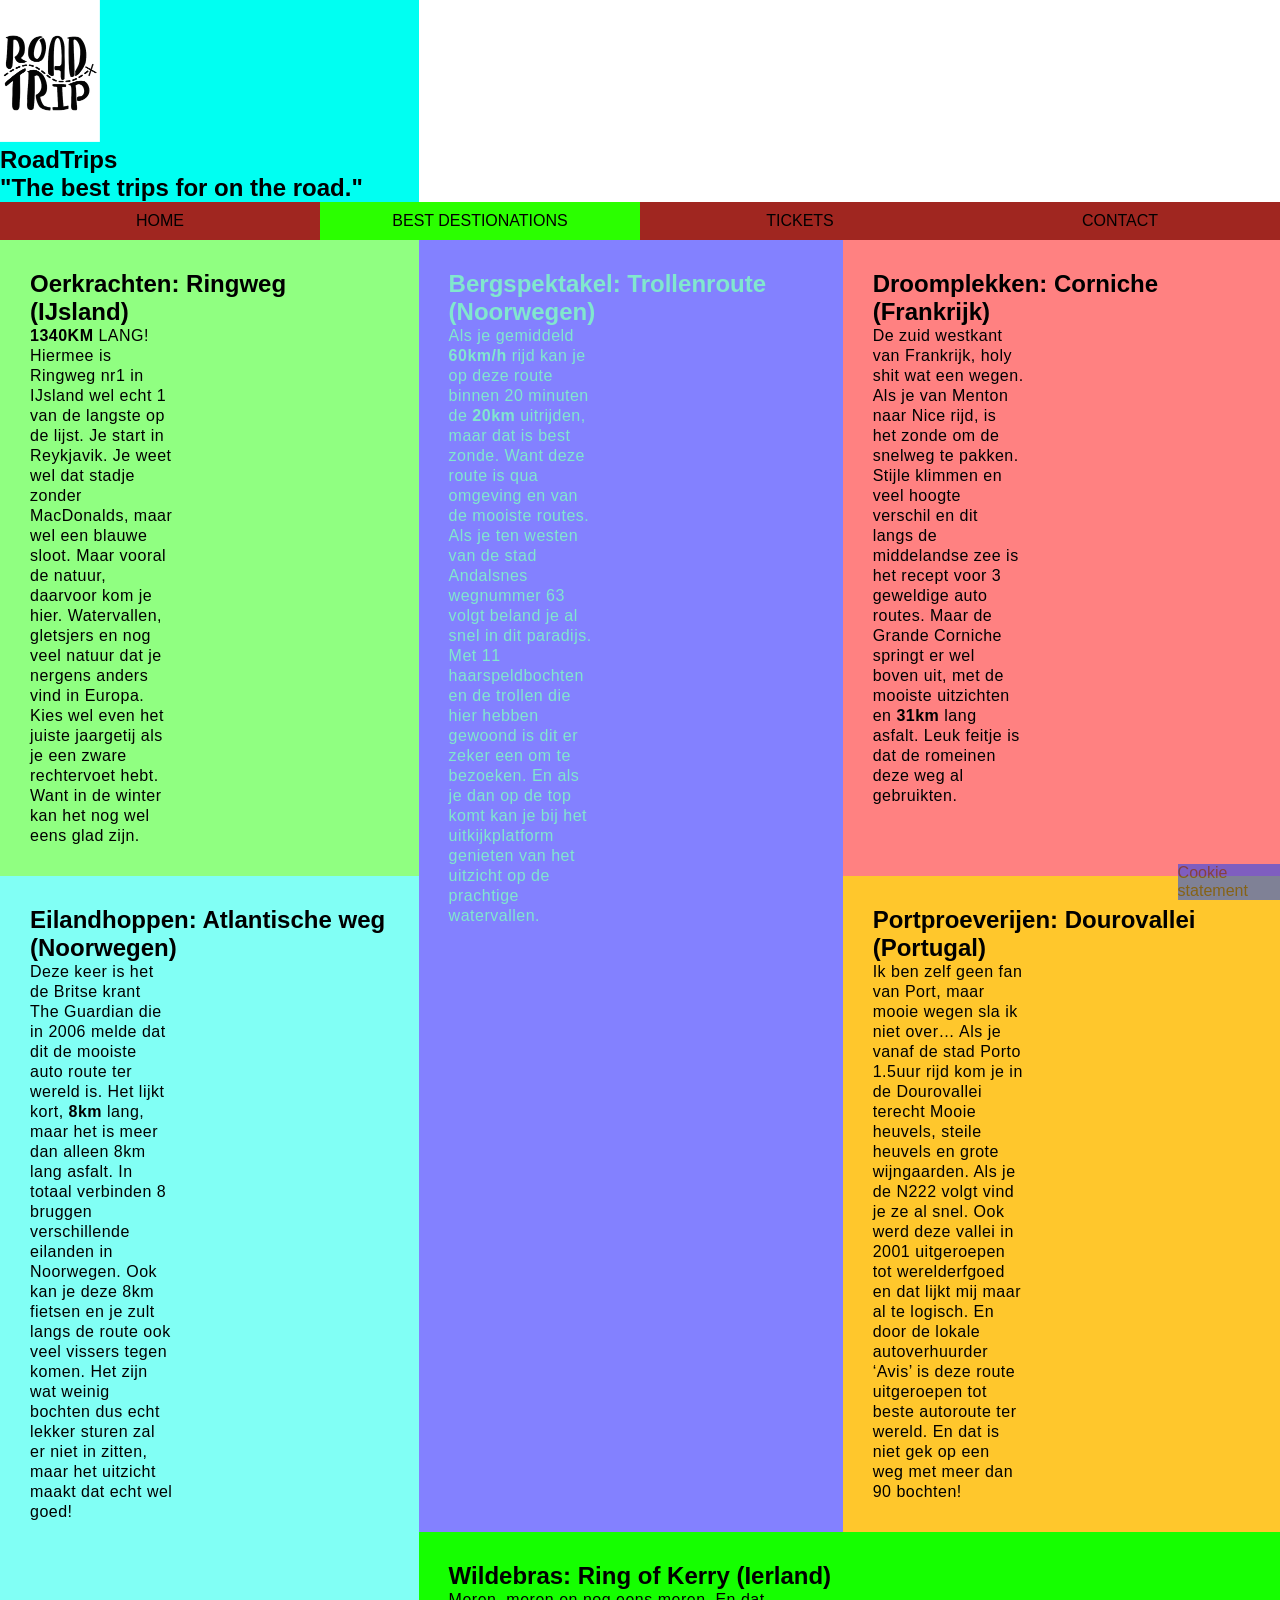
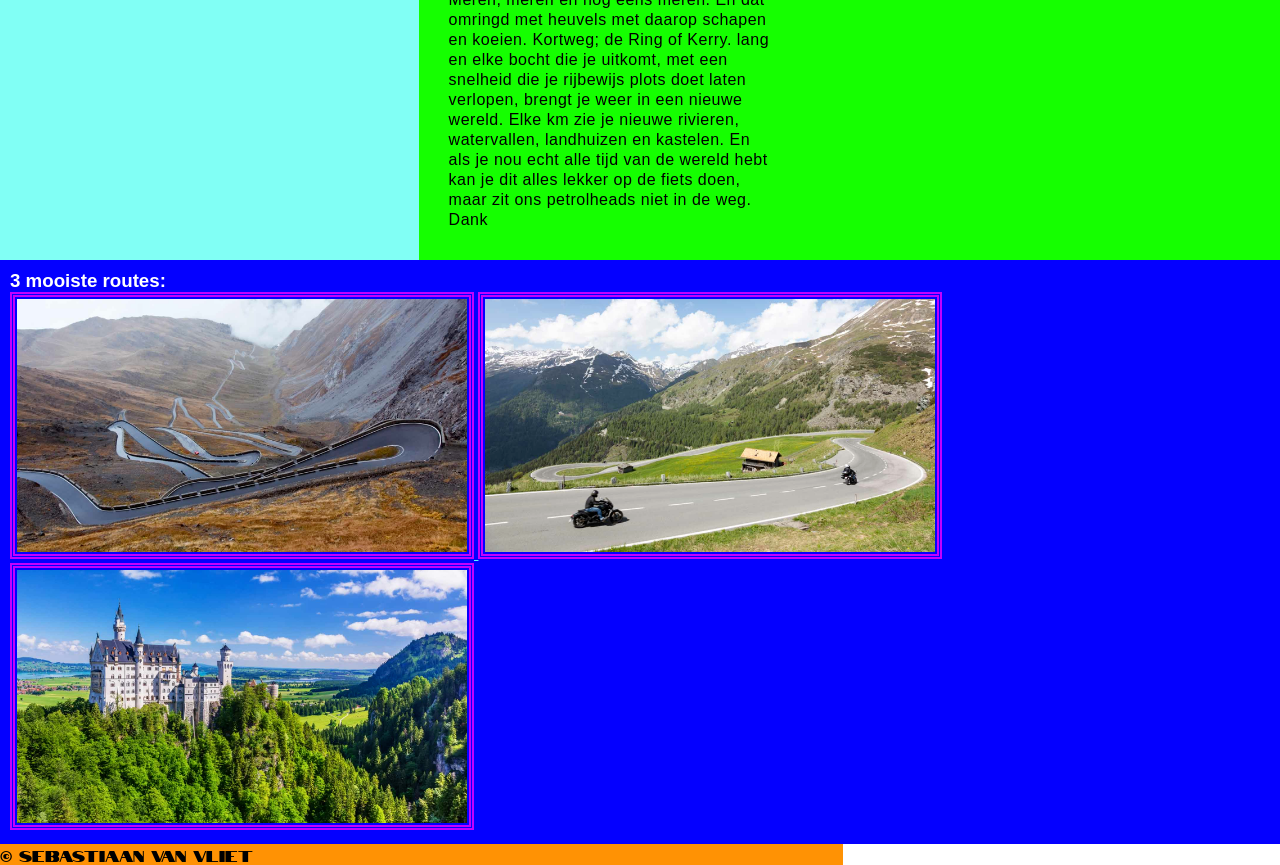
==== bestdestinations.html @ 577fb37e "gekopieerde code van andere map" ====
<!DOCTYPE html>
<html lang="nl">
<meta charset="utf-8" />
<meta name="author" content="Sebastiaan van Vliet">
<!--  [webmarkup assesment] -->	
		<title>Road trips</title>	
		<link rel="icon" alt="Klein plaatje van een auto" title="faviconlogo"  href="img/favicon.png" type="image/x-icon"/>
		<link rel= "stylesheet" type= "text/css" href= "css/stylesheet.css" />
		<!-- font notable -->
		<link rel="preconnect" href="https://fonts.googleapis.com">
		<link rel="preconnect" href="https://fonts.gstatic.com" crossorigin>
		<link href="https://fonts.googleapis.com/css2?family=Notable&display=swap" rel="stylesheet">	
		<!--  -->
	</head>	
			
<body>
	<section id="grid-container-best">
	<header id="bestdestheader">
		<img src="img/logo.png" id="logo" alt="Logo van roadtrip" title="logo van de website">
		<h1>RoadTrips</h1>
		<h2>"The best trips for on the road."</h2>	
	</header>
	
	<nav id="hamburgernavigation">
		<label for="hamburger">&#9776;</label>
        <input type="checkbox" id="hamburger" />
        <section id="itemshamnav">
			<a href="index.html">Home</a>
			<a class="selectednav" href="bestdestinations.html">Best destionations</a>
            <a href="tickets.html">Tickets</a>
            <a href="contact.html">Contact</a>
		</section>
	</nav>

	<article id="destination1">				
		<h2>Bergspektakel: Trollenroute (Noorwegen)</h2>
		<section class="article-container">
			<p class="articletext-best"> 					
				Als je gemiddeld <strong>60km/h</strong> rijd kan je op deze route binnen 20 minuten de <strong>20km</strong> uitrijden, maar dat is best zonde. 
				Want deze route is qua omgeving en van de mooiste routes. Als je ten westen van de stad Andalsnes wegnummer 63 volgt beland je al snel in dit paradijs. 
				Met 11 haarspeldbochten en de trollen die hier hebben gewoond is dit er zeker een om te bezoeken. 
				En als je dan op de top komt kan je bij het uitkijkplatform genieten van het uitzicht op de prachtige watervallen.			
			</p>			
		</section>
	</article>
			
	<article id="destination2">				
		<h2>Oerkrachten: Ringweg (IJsland)</h2>
		<section class="article-container">
			<p class="articletext-best">				
				<strong>1340KM</strong> LANG! Hiermee is Ringweg nr1 in IJsland wel echt 1 van de langste op de lijst. 
				Je start in Reykjavik. Je weet wel dat stadje zonder MacDonalds, maar wel een blauwe sloot. 
				Maar vooral de natuur, daarvoor kom je hier. Watervallen, gletsjers en nog veel natuur dat je nergens anders vind in Europa. 
				Kies wel even het juiste jaargetij als je een zware rechtervoet hebt. Want in de winter kan het nog wel eens glad zijn.
			</p>			
		</section>
	</article>	
			
	<article id="destination3">				
		<h2>Droomplekken: Corniche (Frankrijk)</h2>
		<section class="article-container">
			<p class="articletext-best">						
				De zuid westkant van Frankrijk, holy shit wat een wegen. 
				Als je van Menton naar Nice rijd, is het zonde om de snelweg te pakken. 
				Stijle klimmen en veel hoogte verschil en dit langs de middelandse zee is het recept voor 3 geweldige auto routes. 
				Maar de Grande Corniche springt er wel boven uit, met de mooiste uitzichten en <strong>31km</strong> lang asfalt. Leuk feitje is dat de romeinen deze weg al gebruikten.
			</p>			
		</section>				
	</article>

	<article id="destination4">				
		<h2>Portproeverijen: Dourovallei (Portugal)</h2>
		<section class="article-container">
			<p class="articletext-best">						
				Ik ben zelf geen fan van Port, maar mooie wegen sla ik niet over…
				Als je vanaf de stad Porto 1.5uur rijd kom je in de Dourovallei terecht Mooie heuvels, steile heuvels en grote wijngaarden. 
				Als je de N222 volgt vind je ze al snel. Ook werd deze vallei in 2001 uitgeroepen tot werelderfgoed en dat lijkt mij maar al te logisch. 
				En door de lokale autoverhuurder ‘Avis’ is deze route uitgeroepen tot beste autoroute ter wereld. En dat is niet gek op een weg met meer dan 90 bochten!
			</p>			
		</section>				
	</article>

	<article id="destination5">				
		<h2>Eilandhoppen: Atlantische weg (Noorwegen)</h2>
		<section class="article-container">
			<p class="articletext-best">						
				Deze keer is het de Britse krant The Guardian die in 2006 melde dat dit de mooiste auto route ter wereld is. 
				Het lijkt kort, <strong>8km</strong> lang, maar het is meer dan alleen 8km lang asfalt. In totaal verbinden 8 bruggen verschillende eilanden in Noorwegen. 
				Ook kan je deze 8km fietsen en je zult langs de route ook veel vissers tegen komen. Het zijn wat weinig bochten dus echt lekker sturen zal er niet in zitten, 
				maar het uitzicht maakt dat echt wel goed!
			</p>			
		</section>				
	</article>

	<article id="destination6">				
		<h2>Wildebras: Ring of Kerry (Ierland) </h2>
		<section class="article-container">
			<p class="articletext-best">						
				Meren, meren en nog eens meren. En dat omringd met heuvels met daarop schapen en koeien. 
				Kortweg; de Ring of Kerry. 
				<strong></strong> lang en elke bocht die je uitkomt, met een snelheid die je rijbewijs plots doet laten verlopen, brengt je weer in een nieuwe wereld. 
				Elke km zie je nieuwe rivieren, watervallen, landhuizen en kastelen. 
				En als je nou echt alle tijd van de wereld hebt kan je dit alles lekker op de fiets doen, maar zit ons petrolheads niet in de weg. Dank
			</p>			
		</section>				
	</article>
			
	<aside id="asidebest">
		<h3>3 mooiste routes:</h3>		
		<a href="https://www.anwb.nl/vakantie/inspiratie/de-mooiste-plekken-in-de-alpen" target="blank">
			<img src="img/stelvio.png" id="asideimage1" alt="Foto van Stelviopas" title="stelviofoto"/>
		</a>
		<a href="https://www.anwb.nl/vakantie/inspiratie/de-mooiste-plekken-in-de-alpen" target="blank">
			<img src="img/oostenrijk.png" id="asideimage2" alt="Foto van weg in Oostenrijk" title="oostenrijkfoto"/>
		</a>
		<a href="https://www.anwb.nl/vakantie/duitsland/beieren/bezienswaardigheden" target="blank">
			<img src="img/strasse.png" id="asideimage3" alt="Foto van Kasteel in Duitland" title="strassefoto"/>
		</a>
	</aside>
		
	<footer id="footer">&copy; Sebastiaan van Vliet</footer>
		
	<section id="cookieStatement">
		Cookie statement
    </section>
	
	</section>	

</body>
</html>
---- css/stylesheet.css ----
/*  */
* {
    padding: 0;
    margin: 0;
    border: 0;
}
/*  */






/*Pc grids*/
#grid-container {
    width: 100%;
    display: grid;

    grid-template-areas:
        'headerTag  headerTag   headerTag'
        'navTag     navTag      navTag'
        'videoTag   videoTag    videoTag'
        'stelvioTag stelvioTag  asideTag'
        'oostenrijkTag oostenrijkTag  asideTag'
        'duitslandTag duitslandTag  asideTag'
        'footerTag  footerTag   cookieTag';
}    

#grid-container-best {
            width: 100%;
            display: grid;
            grid-template-columns: auto auto auto;
            grid-template-areas:
                'headerTag          headerTag           headerTag'
                'navTag             navTag              navTag'        
                'destination2Tag    destination1Tag     destination3Tag'
                'destination5Tag    destination1Tag     destination4Tag'
                'destination5Tag    destination6Tag     destination6Tag' 
                'asidebestTag       asidebestTag        asidebestTag'
                'footerTag          footerTag           cookieTag';    
        }

 #grid-container-tickets {            
            display: grid;
            grid-template-columns: 40% 35% auto;            
            grid-template-areas:
                'headerTag          headerTag       headerTag'
                'navTag             navTag          navTag'        
                'ticketsinfoTag     ticketsinfoTag  ticketsinfoTag'
                'ticketsTag         ticketsTag      asideticketsTag'
                'ticketsTag         ticketsTag      asideticketsTag' 
                'ticketsTag         ticketsTag      asideticketsTag'
                'ticketsTag         ticketsTag      asideticketsTag'
                'ticketsTag         ticketsTag      asideticketsTag'
                'copyTag            copyTag         asideticketsTag'
                'copyTag            copyTag         asideticketsTag'
                'footerTag          footerTag       cookieTag';            
        }

#grid-container-contact {            
            display: grid;
            grid-template-columns: 30% 30% auto;            
            grid-template-areas:
                'headerTag          headerTag       headerTag'
                'navTag             navTag          navTag'        
                'contactTag         contactTag      asidecontactTag'
                'contactTag         contactTag      asidecontactTag'
                'contactTag         contactTag      asidecontactTag' 
                'contactTag         contactTag      asidecontactTag'
                'contactTag         contactTag      asidecontactTag'                
                'footerTag          footerTag       cookieTag'
                'footerTag          footerTag       cookieTag';            
        }
/*  */

#gaterug{
    color: #fff;
}
#gaterug:hover{
    color: burlywood;
}
#bodyvoorwaarde{
    background-color: rgb(0, 0, 0);
}
#voorwaardeinformatie{
    position: absolute;    
    top: 40%;
    left: 20%;   
    color: #fff;
}


        
/* PC MEDIA */
@media screen and (min-width: 1180px) {    

/* Coockie message */
.coockiemessage {
    z-index: 999;
    position: fixed;
    width: 100%;
    top: 0;
    right: 0;
    left: 0;
    height: 30px;
    text-align: center;
    line-height: 30px;
    background-color: #ff00ff; 
    color: rgb(0, 0, 0);       
}
.closecoockie {
    border: none;
    color: white;
    background-color: #6b0451;
    position: absolute;
    display: inline-block;
    right: 10px;
    top: 0;
    cursor: pointer;
    border-radius: 3px;    
    line-height: 30px;
    height: 30px;
    width: 30px;
    font-size: 16px;
    font-weight: bold;
}

.checkboxcoockie {
    display: none;
}
.checkboxcoockie:checked + .coockiemessage {
      transform: translateY(-50px);
}  
a {
    color: rgb(92, 242, 255);;
}
/*  */

    /* Index en algemeen */   
    /*Hamburger Pc and tablet*/
    #hamburgernavigation {
    width: 100%;
    background: #a02620;  
    }  
    #itemshamnav { 
      display: flex; 
    }  
    #itemshamnav a {
    flex-grow: 1;
    flex-basis: 0;
    padding: 10px;
    color: rgb(3, 0, 0);
    text-decoration: none;
    text-align: center;
    text-transform: uppercase;
    }
    #itemshamnav a:hover { 
    background: #2bff00; 
    }  
    #hamburgernavigation label, #hamburger { 
    display: none; 
    }
    /* */
    .moreinfo:link{
        color: #51ff00;
    }
    .moreinfo:visited{
        color: #ff0040;
    }
    .moreinfo:hover{
        color: #00ffdd;
    }
    .moreinfo:active{
        color: #a200ff;
    }
    body{
        font-family: Arial, Helvetica, sans-serif;
    }
    #asideHome {
        background-color: #ff0000;
        width: 30em;
        padding: 50px;
        float: left;
        grid-area: asideTag;
    }    
    #footer {
        background-color: #ff9204;
        grid-area: footerTag;
        font-family: 'Notable', sans-serif;       
    }    
    #cookieStatement {
        background-color: #003cff;
        grid-area: cookieTag;
        position: fixed;
        right: 0;
        bottom: 0;
        width: 8vw;
        color: rgb(14, 0, 0);
        opacity: 50%;
    }    
    #logo {
        width: 100px;
    }    
    article {
        padding: 30px;
    }  
    #Homeheader{
      background-color: #5ccc00;    
    }  
    nav {
      background-color: #22cc00;
      grid-area: navTag;
    }  
    #video {
      background-color: #ad48ff;
      grid-area: videoTag;
    }
    .selectednav{
    background-color: #2bff00;
    }   
    video {
    width: 320px;
    height: 240px;
    margin-left: 25px;
    }
    .articletext {
    width: 50%;
    }
    .articlefoto {
    width: 400px;
    float: right;
    clear: both;
    position: relative;
    top: -120px;
    }
    #articlestelvio {
    background-color: #abe95b;
    grid-area: stelvioTag;
    height: 250px;
    }
    #articleOostenrijk {
    background-color: #8381ff;
    grid-area: oostenrijkTag;
    height: 300px;
    }
    #articleDuitsland {
    background-color: #ff7cd8;
    grid-area: duitslandTag;
    height: 250px;
    }        
    figure>figcaption {
    float: right;
    position: relative;
    clear: both;
    bottom: 100px;
    }





/* Tickets */
#asideticketsimage1, #asideticketsimage2, #asideticketsimage3{
    width: 24rem;
}
#tabletickets{
    grid-area: ticketsTag;
}
table {
    font-family: arial, sans-serif;
    border-collapse: collapse;
    width: 100%;    
  }  
td, th {
    border: 1px solid #dddddd;
    text-align: left;
    padding: 8px;
  }
tr:first-child {
    background-color: #FF0;
  }
td:nth-child(odd){
    background-color: #FFF;
}
td:nth-child(even){
    background-color: #CFF;
}
tr{
    background-color: #b1b6ff;
}
#copytable{
    grid-area: copyTag;
    background-color: #ff7cd8;
    text-align: center;    
}
#ticketsinfo{
    grid-area: ticketsinfoTag;
    background-color: #31fae9; 
    color: #0e0185;
    text-indent: 19em;   
}
#ticketsinfo::first-letter{
    font-size: 35px;
    color: #FFC72C;
}
#asidetickets{
    grid-area: asideticketsTag;
    background-color: #850164;
    padding: 10px;
}
#ticketimage1{
    width: 400px;
}
#ticketimage2{
    width: 400px;
}
#ticketimage3{
    width: 400px;
}
/*  */





/* Best dest */
#Ticketsheader{
    background-color: #00f7ff;        
}
.articletext-best{
    width: 40%;
    letter-spacing: 0.5px;
    line-height: 20px;
}
#destination1{
    grid-area: destination1Tag;
    background-color: #8381ff;
}
#destination2{
    grid-area: destination2Tag;
    background-color: #90ff81;
}
#destination3{
    grid-area: destination3Tag;
    background-color: #ff8181;
}
#destination4{
    grid-area: destination4Tag;
    background-color: cmyk(0%, 22%, 83%, 0%);
    background-color: #FFC72C;
}
#destination5{
    grid-area: destination5Tag;
    background-color: #81fff5;
}
#destination6{
    grid-area: destination6Tag;
    background-color: #15ff00;
}
#asidebest{
    color: white;
    grid-area: asidebestTag;
    background-color: #0400ff;
    padding: 10px;
}
#asideimage1{
    position: relative;
    width: 450px;
    clear: both;
    padding: 2px;
    border-color: #c300ff;
    border-style: double;
    border-width: 5px;
}
#asideimage2{
    position: relative;
    width: 450px;
    clear: both;
    padding: 2px;
    border-color: #c300ff;
    border-style: double;
    border-width: 5px;
}
#asideimage3{
    position: relative;
    width: 450px;
    clear: both;
    padding: 2px;
    border-color: #c300ff;
    border-style: double;
    border-width: 5px;
}
#bestdestheader{
    background-color: #00fff2;
}
nav + article{
    color: #81e7ce;
}
/*  */



/* Contact */
#asidecontact{
    grid-area: asidecontactTag;
    background-color: #ff9204;
    padding: 10px;
    text-align: center;   
}

#contactform{
    background-color: #000d47;
    color: #00fff2;
    grid-area: contactTag;
    padding: 89px;
    height: 100vh;
    word-spacing: 2px;
}
fieldset{        
    border-radius: 10px;
    border-color: #0e0185;
    border-style: solid;    
}
#message{
    width: 500px;
    height: 100px;
}
/*  */

}
/*  */



/*tablet media*/
@media screen and (min-width: 481px) and (max-width: 1179px) {

/* Coockie message */
.coockiemessage {
    z-index: 999;
    position: fixed;
    width: 100%;
    top: 0;
    right: 0;
    left: 0;
    height: 30px;
    text-align: center;
    line-height: 30px;
    background-color: #ff00ff; 
    color: rgb(0, 0, 0);       
}
.closecoockie {
    border: none;
    color: white;
    background-color: #6b0451;
    position: absolute;
    display: inline-block;
    right: 10px;
    top: 0;
    cursor: pointer;
    border-radius: 3px;    
    line-height: 30px;
    height: 30px;
    width: 30px;
    font-size: 16px;
    font-weight: bold;
}

.checkboxcoockie {
    display: none;
}
.checkboxcoockie:checked + .coockiemessage {
      transform: translateY(-50px);
}  
a {
    color: rgb(92, 242, 255);;
}
/*  */

    /* Index en algemeen */
    /*Hamburger Pc and tablet*/
    #hamburgernavigation {
    width: 100%;
    background: rgb(204, 18, 18);  
    }  
    #itemshamnav { 
      display: flex; 
    }  
    #itemshamnav a {
    flex-grow: 1;
    flex-basis: 0;
    padding: 10px;
    color: rgb(3, 0, 0);
    text-decoration: none;
    text-align: center;
    }
    #itemshamnav a:hover { 
  background: #2bff00; 
    }  
    #hamburgernavigation label, #hamburger { 
  display: none; 
    }
    /* */

    body{
        font-family: Arial, Helvetica, sans-serif;
    }
    #asideHome {
        background-color: #ff0000;
        width: 30em;
        padding: 50px;
        float: left;
        grid-area: asideTag;
    }    
    #footer {
        background-color: #ff9204;
        grid-area: footerTag;
    }    
    #cookieStatement {
        background-color: #ff6600;
        grid-area: cookieTag;
        position: fixed;
        right: 0;
        bottom: 0;
        width: 30vw;
        color: #fff;
        opacity: 50%;
    }    
    #logo {
        width: 100px;
    }    
    article {
        padding: 30px;
    }
    #Homeheader{
      background-color: #5ccc00;    
    }  
    nav {
      background-color: #22cc00;
      grid-area: navTag;
    }  
    #video {
      background-color: #ad48ff;
      grid-area: videoTag;
    }
    .selectednav{
        background-color: #2bff00;
    }
    #articlestelvio .articletext  {
        width: 50%;
        float: right;
        position: relative;
        top: 10px;
    }
    #articleOostenrijk .articletext {
        width: 50%;
        float: right;
        position: relative;
        top: 25px;
    }
    #articleDuitsland .articletext {
        width: 50%;
        float: right;
        position: relative;
        top: 10px;
    }
    #articlestelvio {
        background-color: #003af7;
        grid-area: stelvioTag;
        height: 300px;
    }
    #articleOostenrijk {
        background-color: #d0ff00;
        grid-area: oostenrijkTag;
        height: 300px;
    }
    #articleDuitsland {
        background-color: #ff08b5;
        grid-area: duitslandTag;
        height: 300px;
    }
    .articlefoto {
        width: 400px;
        float: left;
        clear: both;
        position: relative;
        top: -110px;
    }
    video{
        width: 500px;
        margin: 10px;
        position: relative;
        left: 230px;
    }
    figure>figcaption {
        float: right;
        position: relative;
        clear: both;
        bottom: 100px;
    }
    #grid-container {
        grid-template-areas:
            'headerTag  headerTag   headerTag'
            'navTag     navTag      navTag'
            'asidetag   asideTag    asideTag'
            'videoTag   videoTag    videoTag'
            'duitslandTag duitslandTag  duitslandTag'
            'oostenrijkTag oostenrijkTag  oostenrijkTag'
            'stelvioTag stelvioTag  stelvioTag'
            'footerTag  footerTag   cookieTag';
    }    


    /*best dest */
    #grid-container-best {     
        grid-template-rows: auto auto auto auto;             
        grid-template-areas:
            'headerTag          headerTag           headerTag           headerTag'
            'navTag             navTag              navTag              navTag'
            'destination1Tag    destination1Tag     destination2Tag     destination2Tag'
            'destination1Tag    destination1Tag     destination2Tag     destination2Tag'
            'destination3Tag    destination3Tag     destination2Tag     destination2Tag'
            'destination3Tag    destination3Tag     destination5Tag     destination5Tag'
            'destination3Tag    destination3Tag     destination5Tag     destination5Tag'            
            'destination3Tag    destination3Tag     destination5Tag     destination5Tag'
            'destination6Tag    destination6Tag     destination6Tag     destination6Tag'
            'destination6Tag    destination6Tag     destination6Tag     destination6Tag'
            'asidebestTag       asidebestTag        asidebestTag        asidebestTag'
            'asidebestTag       asidebestTag        asidebestTag        asidebestTag'
            'footerTag          footerTag           coockieTag          coockieTag'
            'footerTag          footerTag           coockieTag          coockieTag';
    }
    .articletext-best {
        width: 50%;
        float: left;
        position: relative;
        letter-spacing: 0.5px;
        line-height: 17px;
    }    
    #destination4{
        display: none;
    }
    #asidebest{
        height: 300px;
    }
    #cookieStatement{
        position: fixed;
        right: 0;
        bottom: 0;
        width: 100px;
        grid-area: coockieTag;
    }
    #destination1{
        grid-area: destination1Tag;
        background-color: #8381ff;
    }
    #destination2{
        grid-area: destination2Tag;
        background-color: #90ff81;
    }
    #destination3{
        grid-area: destination3Tag;
        background-color: #ff8181;
    }
    #destination4{
        grid-area: destination4Tag;
        background-color: #e6ff08;
    }
    #destination5{
        grid-area: destination5Tag;
        background-color: #81fff5;
    }
    #destination6{
        grid-area: destination6Tag;
        background-color: #15ff00;
    }
    #asidebest{
        color: white;
        grid-area: asidebestTag;
        background-color: #0400ff;
        padding: 10px;
    }
    #asideimage1{
        position: relative;
        width: 400px;
        clear: both;
        padding: 2px;
        left: 40px;        
    }     
    #asideimage3{
        display: none;
    } 
    #asideimage2{
        position: relative;
        width: 400px;
        padding: 2px;
        clear: both;
        float: right;
        left: -43px;
        top: 0px;
    }
    #bestdestheader{
        background-color: #00fff2;
    }
    



    /* tickets */
    #grid-container-tickets {            
        display: grid;
        grid-template-columns: auto auto;
        grid-template-rows: auto auto auto 10vh 10vh 10vh 10vh 20vh 10vh 25vh 10vh;     
        grid-template-areas:
            'headerTag          headerTag'
            'navTag             navTag'        
            'ticketsinfoTag    ticketsinfoTag'
            'ticketsTag          ticketsTag'
            'ticketsTag         ticketsTag ' 
            'ticketsTag       ticketsTag'
            'ticketsTag       ticketsTag'
            'ticketsTag       ticketsTag'
            'copyTag            copyTag'
            'asideticketsTag     asideticketsTag'
            'footerTag          cookieTag';            
    }
    #Ticketsheader{
        background-color: #00f7ff;        
    }
    #ticketimage3{
        width: 400px;
        padding: 10px;
        position: relative;
        left: 80px;
        clear: both;
    }
    #ticketimage1{
        display: none;
    }
    #ticketimage2{
        width: 400px;
        padding: 10px;
        position: relative;
        left: 30px;
        clear: both;
    }
    #asidetickets{
        align-items: center;
    }
    #tabletickets{
        grid-area: ticketsTag;
    }
    table {
        font-family: arial, sans-serif;
        border-collapse: collapse;
        width: 100%;    
      }
      
    td, th {
        border: 1px solid #dddddd;
        text-align: left;
        padding: 8px;
      }
    
    tr:first-child {
        background-color: #9584fa;
      }
    tr{
        background-color: #b1b6ff;
    }
    #copytable{
        grid-area: copyTag;
        background-color: #ff7cd8;
        text-align: center;
        padding-top: 30px;
    }   
    #ticketsinfo{
        grid-area: ticketsinfoTag;
        background-color: #31fae9;        
    }
    #asidetickets{
        grid-area: asideticketsTag;
        background-color: #850164;
        padding: 10px;
    }    
    

    /* contact */
    #grid-container-contact {            
        display: grid;
        grid-template-columns: 70% 30%;            
        grid-template-areas:
            'headerTag          headerTag'
            'navTag             navTag'        
            'contactTag         asidecontactTag'
            'contactTag         asidecontactTag'
            'contactTag         asidecontactTag' 
            'contactTag         asidecontactTag'
            'contactTag         asidecontactTag'                
            'contactTag         asidecontactTag'
            'footerTag          footerTag'
            'footerTag          footerTag';            
    }
    #asideticketsimage1{
        width: 200px;
        margin-bottom: 10px;
    }
    #asideticketsimage2{
        width: 200px;
        margin-bottom: 10px;
    }
    #asideticketsimage3{
        width: 200px;
        margin-bottom: 10px;
    }
    #asidecontact{
        grid-area: asidecontactTag;
        background-color: #ff9204;
        padding: 10px;
        text-align: center;   
    }    
    #contactform{
        background-color: #ff04ab;
        grid-area: contactTag;
        padding: 49px;
        height: 100vh;
    }
    #message{
        width: 500px;
        height: 100px;
    }      
}
/*  */




/*mobile max-device-widht heb ik gebruikt omdat het anders niet werkte (Ik weet dat dit verouderd is)*/
@media screen and (max-device-width: 480px) {
    .coockiemessage{
        display: none;
    }
/* Hamburger meneu */
	#itemshamnav a {
		box-sizing: border-box;
		display: block;
		width: 50%;
		border-top: 1px solid #333;
        
	}
  
	#hamburgernavigation label { 
		display: inline-block; 
		color: white;
		background: #00f2fa;
		font-style: normal;
		font-size: 1.2em;
		padding: 10px;
        width: 50%;
	}    

	#itemshamnav { 
		display: none; 
        background: #a02620;
	}
	
	#hamburgernavigation input:checked ~ #itemshamnav { 
		display: block; 
	}


    /* Index en algemeen */
    body{
        font-family: Arial, Helvetica, sans-serif;
    }
    #grid-container {
        grid-template-areas:
            'headerTag  headerTag   navTag'
            'asidetag   asideTag    asideTag'            
            'duitslandTag duitslandTag  duitslandTag'
            'oostenrijkTag oostenrijkTag  oostenrijkTag'
            'stelvioTag stelvioTag  stelvioTag'
            'footerTag  footerTag   cookieTag';
    }    
    #asideHome {
        background-color: #ff0000;
        width: 30em;
        padding: 50px;
        float: left;
        grid-area: asideTag;
    }    
    #footer {
        background-color: #ff9204;
        grid-area: footerTag;
    }    
    #cookieStatement {
        background-color: #ff6600;
        grid-area: cookieTag;
        position: fixed;
        right: 0;
        bottom: 0;
        width: 30vw;
        color: #fff;
        opacity: 50%;
    }    
    #logo {
        width: 100px;
    }    
    article {
        padding: 30px;
    }
    #Homeheader{
      background-color: #5ccc00;
      width: 100%;    
    }  
    nav {
      background-color: #22cc00;
      grid-area: navTag;
    }  
    #video {
      background-color: #ad48ff;
      grid-area: videoTag;
    }
    .selectednav{
        background-color: #2bff00;
    }
    .articletext {
        width: 50%;
        float: right;
        position: relative;
    }
    #articlestelvio {
        background-color: #003af7;
        grid-area: stelvioTag;
    }
    #articleOostenrijk {
        background-color: #d0ff00;
        grid-area: oostenrijkTag;
    }
    #articleDuitsland {
        background-color: #ff08b5;
        grid-area: duitslandTag;
    }
    .articlefoto {
        width: 400px;
        float: left;
        clear: both;
        position: relative;
        top: -199px;
    }
    video{
        width: 500px;
        margin: 10px;
        position: relative;
        left: 230px;
    }
    figure>figcaption {
        float: right;
        position: relative;
        clear: both;
        bottom: 200px;
    }
    /*  */
       


    /*best dest */
    #grid-container-best {
        grid-template-columns: 70% auto;
        grid-template-rows: auto auto auto auto auto auto auto auto auto auto auto auto auto auto auto auto auto auto 5vh auto;                
        grid-template-areas:
            'headerTag          navTag'
            'headerTag          navTag'
            'destination5Tag    destination5Tag'
            'destination5Tag    destination5Tag'
            'destination5Tag    destination5Tag'
            'destination3Tag    destination3Tag'
            'destination3Tag    destination3Tag'            
            'destination3Tag    destination3Tag'
            'destination2Tag    destination2Tag'
            'destination2Tag    destination2Tag'
            'destination2Tag    destination2Tag'
            'destination1Tag    destination1Tag'
            'destination1Tag    destination1Tag'
            'destination1Tag    destination1Tag'
            'asidebestTag       asidebestTag'
            'asidebestTag       asidebestTag'
            'asidebestTag       asidebestTag'
            'asidebestTag       asidebestTag'
            'footerTag          coockieTag'
            'footerTag          cookieTag';
    }
    #destination4{
        display: none;
    }
    #asidebest{
        height: 800px;
        color: white;
        grid-area: asidebestTag;
        background-color: #0400ff;
        padding: 10px;
    }
    #cookieStatement{
        position: fixed;
        right: 0;
        bottom: 0;
        width: 100px;
    }
    #destination1{
        grid-area: destination1Tag;
        background-color: #8381ff;
        height: 300px;
    }
    #destination2{
        grid-area: destination2Tag;
        background-color: #90ff81;
        height: 300px;
    }
    #destination3{
        grid-area: destination3Tag;
        background-color: #ff8181;
        height: 300px;
    }
    #destination4{
        grid-area: destination4Tag;
        background-color: #e6ff08;
        height: 300px;
    }
    #destination5{
        grid-area: destination5Tag;
        background-color: #81fff5;
        height: 300px;
    }
    #destination6{        
        display: none;
    }    
    #asideimage1{
        position: relative;
        top: 33px;
        width: 400px;
    }
    #asideimage2{  
        position: relative;
        width: 400px;
        top: 292px;
        left: -517px;
    }
    #asideimage3{ 
        display: flex;
        position: relative; 
        width: 400px; 
        top: 305px; 
        left: 41px;         
    }
    .articletext-best{
        height: 200px;
        font-size: 20px;
        padding: 10px;
        letter-spacing: 0.5px;
        line-height: 25px;
    }
    #bestdestheader{
        background-color: #15ff00;
        height: 100px;
        text-align: center;
        padding-top: 30px;            
    }    
    




    /* tickets */
    #grid-container-tickets {            
        display: grid;
        grid-template-columns: auto auto; 
        grid-template-rows: auto auto auto auto auto auto auto auto auto auto 2vh;           
        grid-template-areas:
            'headerTag          navTag'
            'headerTag          navTag'       
            'ticketsTag         ticketsTag'
            'ticketsTag         ticketsTag ' 
            'ticketsTag         ticketsTag'
            'ticketsTag         ticketsTag'
            'ticketsTag         ticketsTag'
            'copyTag            copyTag'
            'copyTag            copyTag'
            'asideticketsTag    asideticketsTag'
            'footerTag          cookieTag';            
    }
    #Ticketsheader{
        background-color: #00f7ff;
        height: 100px;
        text-align: center;
        padding-top: 30px; 
    }
    #ticketimage3{
        width: 400px;
        padding: 10px;
        position: relative;
        left: -432px;
        top: 239px;
    }
    #ticketimage1{
        width: 400px;
        padding: 10px;
        position: relative;
        left: -8px;
        display: block;
    }
    #ticketimage2{
        width: 400px;
        padding: 10px;
        position: relative;
        left: -8px;
    }    
    #tabletickets{
        grid-area: ticketsTag;
        height: 1200px;
    }
    table {
        font-family: arial, sans-serif;
        border-collapse: collapse;
        width: 100%;    
      }
      
    td, th {
        border: 1px solid #dddddd;
        text-align: left;
        padding: 8px;
      }
    
    tr:first-child {
        background-color: #9584fa;
      }
    tr{
        background-color: #b1b6ff;
    }
    #copytable{
        grid-area: copyTag;
        background-color: #ff7cd8;
        text-align: center; 
        height: 46px;       
    }    
    #ticketsinfo{
        display: none;        
    }
    #asidetickets{
        grid-area: asideticketsTag;
        background-color: #850164;
        padding: 10px;    
        height: 748px; 
        align-items: center;   
    }    
    



    /* contact */
    #grid-container-contact {            
        display: grid;
        grid-template-columns: 60% auto;            
        grid-template-areas:
            'headerTag              navTag'
            'headerTag             navTag'        
            'contactTag             contactTag'
            'contactTag             contactTag'
            'contactTag             contactTag' 
            'contactTag             contactTag'
            'contactTag             contactTag'                
            'asidecontactTag         asidecontactTag'
            'asidecontactTag         asidecontactTag'
            'asidecontactTag         asidecontactTag'
            'asidecontactTag         asidecontactTag'
            'asidecontactTag         asidecontactTag'            
            'footerTag              cookieTag'
            'footerTag              cookieTag';            
    }
    #asideticketsimage1{
        width: 300px;
        position: relative;
        top: 70px;
        margin-bottom: 10px;
    }
    #asideticketsimage2{
        width: 300px;
        position: relative;
        top: 70px;
        margin-bottom: 10px;
    }
    #asideticketsimage3{
        width: 300px;
        position: relative;
        top: 70px;
        margin-bottom: 10px;
    }
    #asidecontact{
        grid-area: asidecontactTag;
        background-color: #ff9204;
        padding: 10px;
        text-align: center; 
        height: 300px;  
    }    
    #contactform{
        background-color: #ff04ab;
        grid-area: contactTag;
        padding: 46px;        
        height: 70vh;
    }
    #message{
        width: 500px;
        height: 100px;
    }   

    video{
        display: none;
    }

    #logo {
        display: none;
    }
}
/*  */
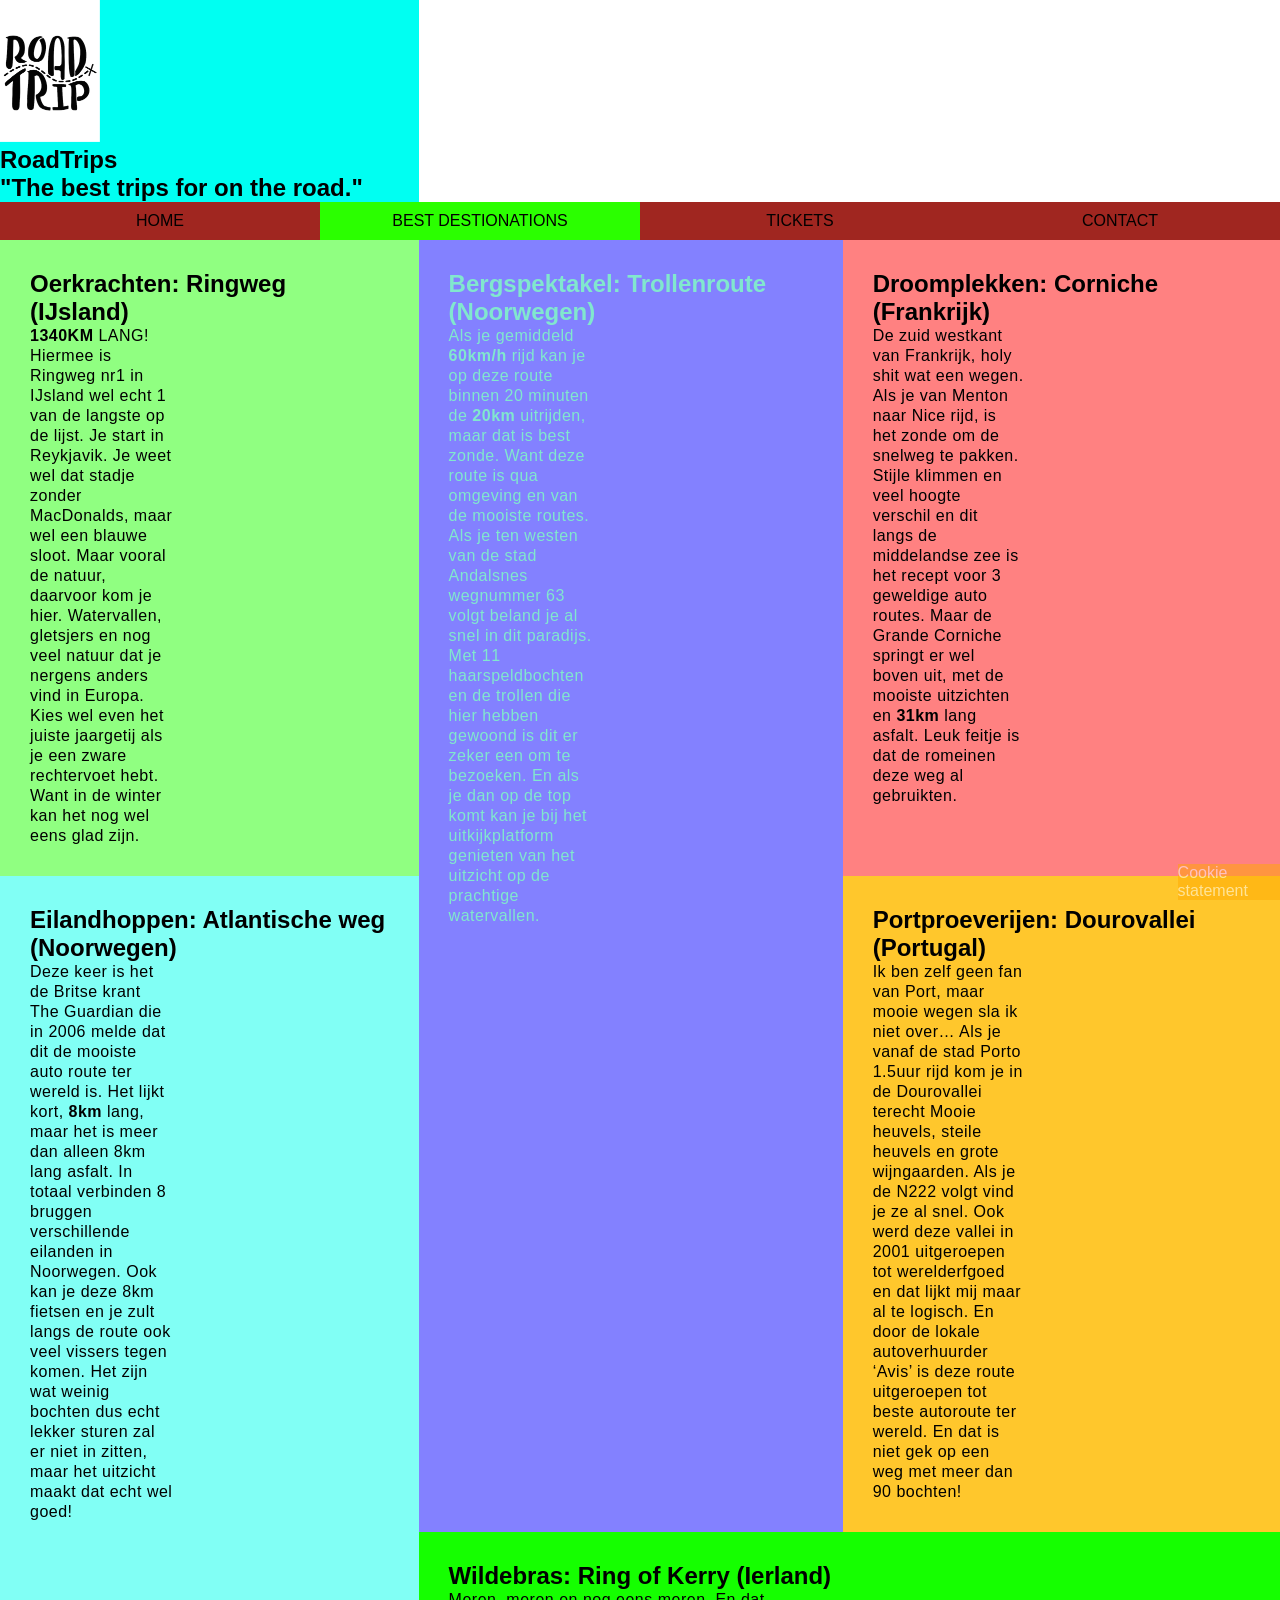
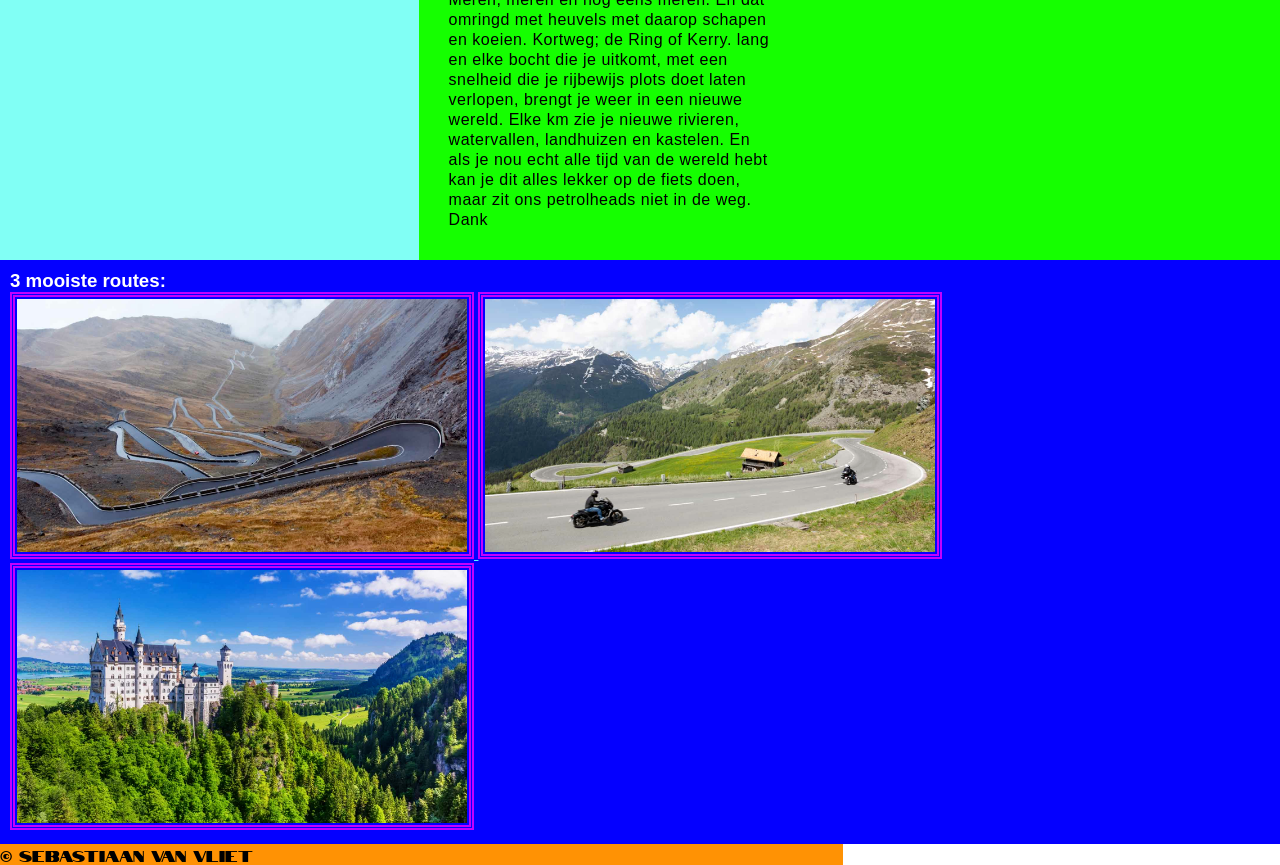
==== commit c80dad39: "fixed" ====
--- a/bestdestinations.html
+++ b/bestdestinations.html
@@ -2,9 +2,13 @@
 <html lang="nl">
 <meta charset="utf-8" />
 <meta name="author" content="Sebastiaan van Vliet">
+<meta name="description" content="Dit is een website waar mensen die intresse hebben in roadtrips heen kunnen gaan. 
+Hier krijgen ze de mooiste reis bestemmingen te zien met de mooiste wegen en omgeving. Ook kan je hier terecht voor tickets en prijzen naar landen. 
+Ook is er een mogenlijkheid om contact met ons op te nemen om zo je veder te helpen naar die ene geweldige roadtrip.">
+<meta name="keywords" content="roadtrips, webmarkup, reizen, bestemmingen, omgeving">
 <!--  [webmarkup assesment] -->	
 		<title>Road trips</title>	
-		<link rel="icon" alt="Klein plaatje van een auto" title="faviconlogo"  href="img/favicon.png" type="image/x-icon"/>
+		<link rel="icon" title="faviconlogo"  href="img/favicon.png" type="image/x-icon"/>
 		<link rel= "stylesheet" type= "text/css" href= "css/stylesheet.css" />
 		<!-- font notable -->
 		<link rel="preconnect" href="https://fonts.googleapis.com">
@@ -34,7 +38,7 @@
 
 	<article id="destination1">				
 		<h2>Bergspektakel: Trollenroute (Noorwegen)</h2>
-		<section class="article-container">
+		<section class="articleclass">
 			<p class="articletext-best"> 					
 				Als je gemiddeld <strong>60km/h</strong> rijd kan je op deze route binnen 20 minuten de <strong>20km</strong> uitrijden, maar dat is best zonde. 
 				Want deze route is qua omgeving en van de mooiste routes. Als je ten westen van de stad Andalsnes wegnummer 63 volgt beland je al snel in dit paradijs. 
@@ -46,7 +50,7 @@
 			
 	<article id="destination2">				
 		<h2>Oerkrachten: Ringweg (IJsland)</h2>
-		<section class="article-container">
+		<section class="articleclass">
 			<p class="articletext-best">				
 				<strong>1340KM</strong> LANG! Hiermee is Ringweg nr1 in IJsland wel echt 1 van de langste op de lijst. 
 				Je start in Reykjavik. Je weet wel dat stadje zonder MacDonalds, maar wel een blauwe sloot. 
@@ -58,7 +62,7 @@
 			
 	<article id="destination3">				
 		<h2>Droomplekken: Corniche (Frankrijk)</h2>
-		<section class="article-container">
+		<section class="articleclass">
 			<p class="articletext-best">						
 				De zuid westkant van Frankrijk, holy shit wat een wegen. 
 				Als je van Menton naar Nice rijd, is het zonde om de snelweg te pakken. 
@@ -70,7 +74,7 @@
 
 	<article id="destination4">				
 		<h2>Portproeverijen: Dourovallei (Portugal)</h2>
-		<section class="article-container">
+		<section class="articleclass">
 			<p class="articletext-best">						
 				Ik ben zelf geen fan van Port, maar mooie wegen sla ik niet over…
 				Als je vanaf de stad Porto 1.5uur rijd kom je in de Dourovallei terecht Mooie heuvels, steile heuvels en grote wijngaarden. 
@@ -82,7 +86,7 @@
 
 	<article id="destination5">				
 		<h2>Eilandhoppen: Atlantische weg (Noorwegen)</h2>
-		<section class="article-container">
+		<section class="articleclass">
 			<p class="articletext-best">						
 				Deze keer is het de Britse krant The Guardian die in 2006 melde dat dit de mooiste auto route ter wereld is. 
 				Het lijkt kort, <strong>8km</strong> lang, maar het is meer dan alleen 8km lang asfalt. In totaal verbinden 8 bruggen verschillende eilanden in Noorwegen. 
@@ -94,7 +98,7 @@
 
 	<article id="destination6">				
 		<h2>Wildebras: Ring of Kerry (Ierland) </h2>
-		<section class="article-container">
+		<section class="articleclass">
 			<p class="articletext-best">						
 				Meren, meren en nog eens meren. En dat omringd met heuvels met daarop schapen en koeien. 
 				Kortweg; de Ring of Kerry. 
--- a/css/stylesheet.css
+++ b/css/stylesheet.css
@@ -12,20 +12,11 @@
 
 
 /*Pc grids*/
-#grid-container {
-    width: 100%;
-    display: grid;
-
-    grid-template-areas:
-        'headerTag  headerTag   headerTag'
-        'navTag     navTag      navTag'
-        'videoTag   videoTag    videoTag'
-        'stelvioTag stelvioTag  asideTag'
-        'oostenrijkTag oostenrijkTag  asideTag'
-        'duitslandTag duitslandTag  asideTag'
-        'footerTag  footerTag   cookieTag';
-}    
-
+.flexbox{
+    display: flex;
+    flex-direction: row;
+    flex-wrap: wrap;
+}
 #grid-container-best {
             width: 100%;
             display: grid;
@@ -137,6 +128,9 @@
 /*  */
 
     /* Index en algemeen */   
+    #bodyindex{
+        background-color: #ff0000;
+    }
     /*Hamburger Pc and tablet*/
     #hamburgernavigation {
     width: 100%;
@@ -161,6 +155,7 @@
     display: none; 
     }
     /* */
+
     .moreinfo:link{
         color: #51ff00;
     }
@@ -176,45 +171,77 @@
     body{
         font-family: Arial, Helvetica, sans-serif;
     }
+
+    #Homeheader{
+        background-color: #5ccc00;
+        flex-basis: 100%;
+        flex-grow: 1;
+        flex-shrink: 1; 
+        order: 2;   
+    } 
+    nav {
+        background-color: #22cc00;
+        grid-area: navTag;
+        flex-basis: 100%;
+        flex-grow: 1;
+        flex-shrink: 1;
+        order: 3; 
+    } 
     #asideHome {
-        background-color: #ff0000;
-        width: 30em;
-        padding: 50px;
-        float: left;
-        grid-area: asideTag;
-    }    
+        background-color: #ff0000;              
+        padding: 50px;       
+        grid-area: asideTag;       
+        flex-basis: auto;
+        flex-grow: 1;
+        flex-shrink: 1; 
+        flex-wrap: wrap;  
+        order: 5;
+        height: 100px;              
+    }
+    article {
+        padding: 30px; 
+        flex-basis: 58%;       
+        flex-wrap: nowrap;        
+    }      
     #footer {
         background-color: #ff9204;
         grid-area: footerTag;
-        font-family: 'Notable', sans-serif;       
-    }    
+        font-family: 'Notable', sans-serif; 
+        flex-basis: 100%;
+        flex-grow: 1;
+        flex-shrink: 1; 
+        order: 8;     
+    } 
     #cookieStatement {
-        background-color: #003cff;
+        color: white;        
         grid-area: cookieTag;
         position: fixed;
         right: 0;
         bottom: 0;
         width: 8vw;
-        color: rgb(14, 0, 0);
+        background-color: #FA0;
         opacity: 50%;
+        flex-basis: 100%;
+        flex-grow: 1;
+        flex-shrink: 1; 
+        z-index: 999;
     }    
     #logo {
         width: 100px;
-    }    
-    article {
-        padding: 30px;
-    }  
-    #Homeheader{
-      background-color: #5ccc00;    
-    }  
-    nav {
-      background-color: #22cc00;
-      grid-area: navTag;
-    }  
+        flex-basis: 100%;
+        flex-grow: 1;
+        flex-shrink: 1;
+        order: 1; 
+    }    
     #video {
-      background-color: #ad48ff;
-      grid-area: videoTag;
-    }
+        background-color: #ad48ff;
+        grid-area: videoTag;
+        flex-basis: 100%;
+        flex-grow: 1;
+        flex-shrink: 1;
+        order: 4; 
+    }
+    
     .selectednav{
     background-color: #2bff00;
     }   
@@ -226,7 +253,7 @@
     .articletext {
     width: 50%;
     }
-    .articlefoto {
+    .articlefoto {    
     width: 400px;
     float: right;
     clear: both;
@@ -236,17 +263,22 @@
     #articlestelvio {
     background-color: #abe95b;
     grid-area: stelvioTag;
-    height: 250px;
+    height: 250px; 
+    order: 5; 
+    display: inline-flex; 
+    flex-direction: column; 
     }
     #articleOostenrijk {
     background-color: #8381ff;
     grid-area: oostenrijkTag;
     height: 300px;
+    order: 6; 
     }
     #articleDuitsland {
     background-color: #ff7cd8;
     grid-area: duitslandTag;
     height: 250px;
+    order: 7;
     }        
     figure>figcaption {
     float: right;
@@ -415,6 +447,7 @@
     padding: 89px;
     height: 100vh;
     word-spacing: 2px;
+    line-height: 40px;
 }
 fieldset{        
     border-radius: 10px;
@@ -434,7 +467,12 @@
 
 /*tablet media*/
 @media screen and (min-width: 481px) and (max-width: 1179px) {
-
+    .flexbox{
+        display: flex;
+        flex-direction: column;
+        flex-wrap: wrap;
+        justify-content: center;
+    }
 /* Coockie message */
 .coockiemessage {
     z-index: 999;
@@ -507,15 +545,37 @@
     }
     #asideHome {
         background-color: #ff0000;
-        width: 30em;
-        padding: 50px;
-        float: left;
+        flex-basis: 100%;
+        padding: 50px;        
         grid-area: asideTag;
+        order: 5;
     }    
     #footer {
         background-color: #ff9204;
         grid-area: footerTag;
-    }    
+        order: 9;
+    } 
+    #logo {
+        width: 100px;
+        order: 1;
+    }    
+    article {
+        padding: 30px;
+    }
+    #Homeheader{
+      background-color: #5ccc00;
+      order: 2;    
+    }  
+    nav {
+      background-color: #22cc00;
+      grid-area: navTag;
+      order: 3;
+    }  
+    #video {
+      background-color: #ad48ff;
+      grid-area: videoTag;
+      order: 4;
+    }   
     #cookieStatement {
         background-color: #ff6600;
         grid-area: cookieTag;
@@ -526,23 +586,7 @@
         color: #fff;
         opacity: 50%;
     }    
-    #logo {
-        width: 100px;
-    }    
-    article {
-        padding: 30px;
-    }
-    #Homeheader{
-      background-color: #5ccc00;    
-    }  
-    nav {
-      background-color: #22cc00;
-      grid-area: navTag;
-    }  
-    #video {
-      background-color: #ad48ff;
-      grid-area: videoTag;
-    }
+    
     .selectednav{
         background-color: #2bff00;
     }
@@ -550,34 +594,37 @@
         width: 50%;
         float: right;
         position: relative;
-        top: 10px;
+        top: 10px;        
     }
     #articleOostenrijk .articletext {
         width: 50%;
         float: right;
         position: relative;
-        top: 25px;
+        top: 25px;        
     }
     #articleDuitsland .articletext {
         width: 50%;
         float: right;
         position: relative;
-        top: 10px;
+        top: 10px;        
     }
     #articlestelvio {
         background-color: #003af7;
         grid-area: stelvioTag;
         height: 300px;
+        order: 8;
     }
     #articleOostenrijk {
         background-color: #d0ff00;
         grid-area: oostenrijkTag;
         height: 300px;
+        order: 7;
     }
     #articleDuitsland {
         background-color: #ff08b5;
         grid-area: duitslandTag;
         height: 300px;
+        order: 6;
     }
     .articlefoto {
         width: 400px;
@@ -592,23 +639,19 @@
         position: relative;
         left: 230px;
     }
+    #articleOostenrijk img{
+        width: 400px;
+        float: left;
+        clear: both;
+        position: relative;
+        top: -146px;
+    }
     figure>figcaption {
         float: right;
         position: relative;
         clear: both;
         bottom: 100px;
-    }
-    #grid-container {
-        grid-template-areas:
-            'headerTag  headerTag   headerTag'
-            'navTag     navTag      navTag'
-            'asidetag   asideTag    asideTag'
-            'videoTag   videoTag    videoTag'
-            'duitslandTag duitslandTag  duitslandTag'
-            'oostenrijkTag oostenrijkTag  oostenrijkTag'
-            'stelvioTag stelvioTag  stelvioTag'
-            'footerTag  footerTag   cookieTag';
-    }    
+    }       
 
 
     /*best dest */
@@ -649,6 +692,7 @@
         bottom: 0;
         width: 100px;
         grid-area: coockieTag;
+        background-color: #FA0;
     }
     #destination1{
         grid-area: destination1Tag;
@@ -824,6 +868,7 @@
         grid-area: contactTag;
         padding: 49px;
         height: 100vh;
+        line-height: 40px;
     }
     #message{
         width: 500px;
@@ -837,6 +882,12 @@
 
 /*mobile max-device-widht heb ik gebruikt omdat het anders niet werkte (Ik weet dat dit verouderd is)*/
 @media screen and (max-device-width: 480px) {
+    .flexbox{
+        display: flex;
+        flex-direction: row;
+        flex-wrap: wrap;   
+        justify-content: flex-start;          
+    }
     .coockiemessage{
         display: none;
     }
@@ -844,9 +895,8 @@
 	#itemshamnav a {
 		box-sizing: border-box;
 		display: block;
-		width: 50%;
-		border-top: 1px solid #333;
-        
+		width: 141px;
+		border-top: 1px solid #333;        
 	}
   
 	#hamburgernavigation label { 
@@ -854,14 +904,17 @@
 		color: white;
 		background: #00f2fa;
 		font-style: normal;
-		font-size: 1.2em;
-		padding: 10px;
-        width: 50%;
+		font-size: 3em;
+		padding: 20px;
+        width: 50px;
 	}    
-
+    #hamburgernavigation {
+        width: 100%;
+        background: #20a095;  
+        } 
 	#itemshamnav { 
 		display: none; 
-        background: #a02620;
+        background: #20a095;
 	}
 	
 	#hamburgernavigation input:checked ~ #itemshamnav { 
@@ -872,26 +925,22 @@
     /* Index en algemeen */
     body{
         font-family: Arial, Helvetica, sans-serif;
-    }
-    #grid-container {
-        grid-template-areas:
-            'headerTag  headerTag   navTag'
-            'asidetag   asideTag    asideTag'            
-            'duitslandTag duitslandTag  duitslandTag'
-            'oostenrijkTag oostenrijkTag  oostenrijkTag'
-            'stelvioTag stelvioTag  stelvioTag'
-            'footerTag  footerTag   cookieTag';
-    }    
+    }        
     #asideHome {
         background-color: #ff0000;
         width: 30em;
         padding: 50px;
         float: left;
         grid-area: asideTag;
+        order: 3;
+        height: 300px;
+        font-size: 40px;
     }    
     #footer {
         background-color: #ff9204;
         grid-area: footerTag;
+        order: 7;
+        flex-basis: 100%;
     }    
     #cookieStatement {
         background-color: #ff6600;
@@ -904,18 +953,26 @@
         opacity: 50%;
     }    
     #logo {
-        width: 100px;
+        display: none;
     }    
     article {
         padding: 30px;
+        font-size: 30px;
     }
     #Homeheader{
       background-color: #5ccc00;
-      width: 100%;    
+      width: 100%;   
+      order: 1; 
+      flex-basis: 70%;
+      height: 100px;
+      text-align: center;
+      padding-top: 50px;
     }  
     nav {
       background-color: #22cc00;
       grid-area: navTag;
+      order: 2;
+      flex-basis: 30%;
     }  
     #video {
       background-color: #ad48ff;
@@ -932,21 +989,34 @@
     #articlestelvio {
         background-color: #003af7;
         grid-area: stelvioTag;
+        order: 6;
+        height: 600px;
     }
     #articleOostenrijk {
         background-color: #d0ff00;
         grid-area: oostenrijkTag;
+        order: 5;
+        height: 750px;
     }
     #articleDuitsland {
         background-color: #ff08b5;
         grid-area: duitslandTag;
+        order: 4;
+        height: 600px;
     }
     .articlefoto {
         width: 400px;
         float: left;
         clear: both;
         position: relative;
-        top: -199px;
+        top: -445px;
+    }
+    #articleOostenrijk img{
+        width: 400px;
+        float: left;
+        clear: both;
+        position: relative;
+        top: -549px;
     }
     video{
         width: 500px;
@@ -1009,12 +1079,12 @@
     #destination1{
         grid-area: destination1Tag;
         background-color: #8381ff;
-        height: 300px;
+        height: 324px;
     }
     #destination2{
         grid-area: destination2Tag;
         background-color: #90ff81;
-        height: 300px;
+        height: 319px;
     }
     #destination3{
         grid-area: destination3Tag;
@@ -1029,7 +1099,7 @@
     #destination5{
         grid-area: destination5Tag;
         background-color: #81fff5;
-        height: 300px;
+        height: 349px;
     }
     #destination6{        
         display: none;
@@ -1206,6 +1276,8 @@
         grid-area: contactTag;
         padding: 46px;        
         height: 70vh;
+        font-size: 30px;
+        line-height: 50px;
     }
     #message{
         width: 500px;
